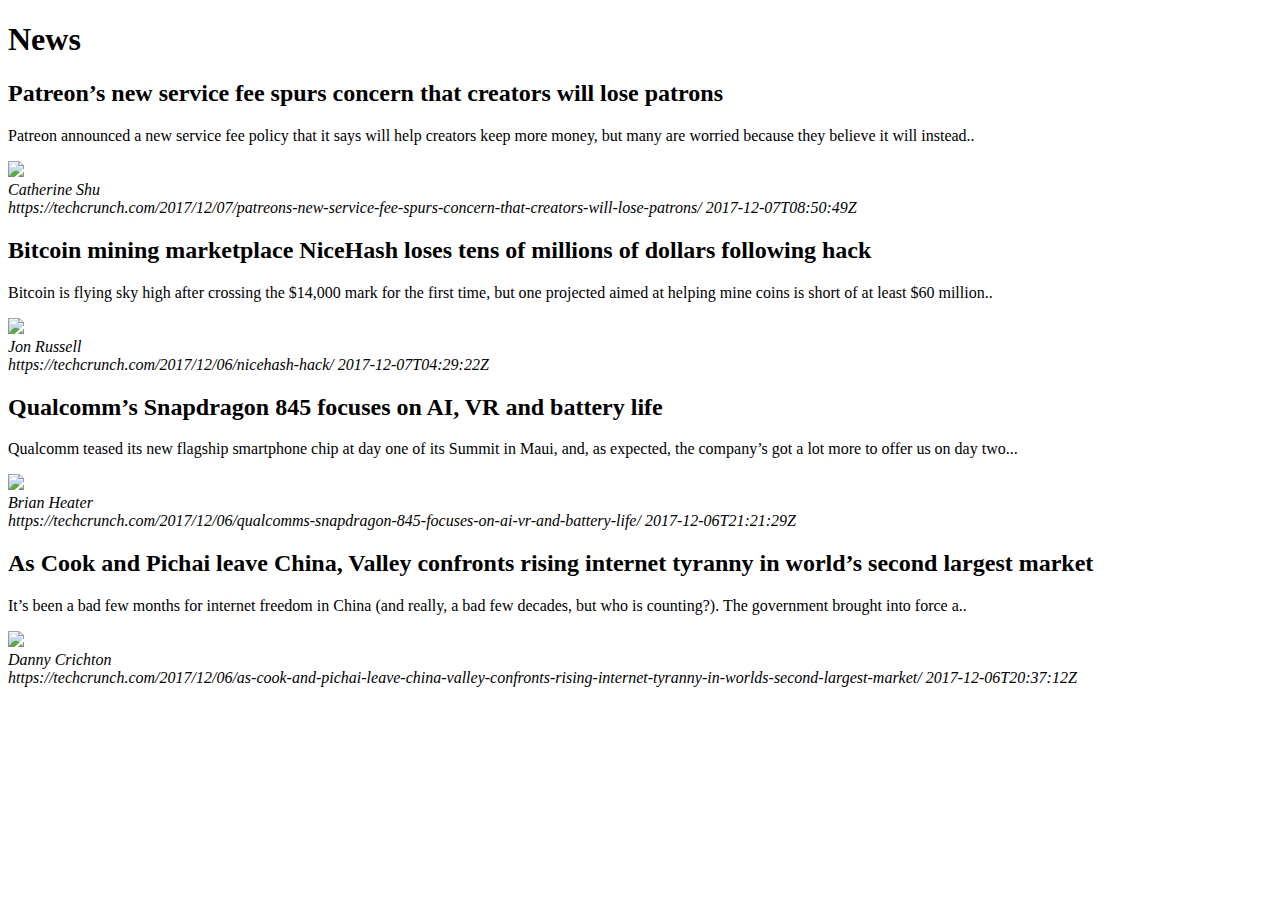
==== news_api/index.html @ e4c6f71f "initial commit" ====
<!DOCTYPE html>
<!--[if lt IE 7]>      <html class="no-js lt-ie9 lt-ie8 lt-ie7"> <![endif]-->
<!--[if IE 7]>         <html class="no-js lt-ie9 lt-ie8"> <![endif]-->
<!--[if IE 8]>         <html class="no-js lt-ie9"> <![endif]-->
<!--[if gt IE 8]><!--> <html class="no-js"> <!--<![endif]-->
    <head>
        <meta charset="utf-8">
        <meta http-equiv="X-UA-Compatible" content="IE=edge">
        <title></title>
        <meta name="description" content="">
        <meta name="viewport" content="width=device-width, initial-scale=1">
        <link rel="stylesheet" href="main.css">
    </head>
    <body>
        <!--[if lt IE 7]>
            <p class="browsehappy">You are using an <strong>outdated</strong> browser. Please <a href="#">upgrade your browser</a> to improve your experience.</p>
        <![endif]-->
        <header>
            <h1>News</h1>
        </header>

        <main id="news-container">

        </main>
        
        <footer>

        </footer>


        <script src="news.js"></script>

        <script src="main.js"></script>
    </body>
</html>
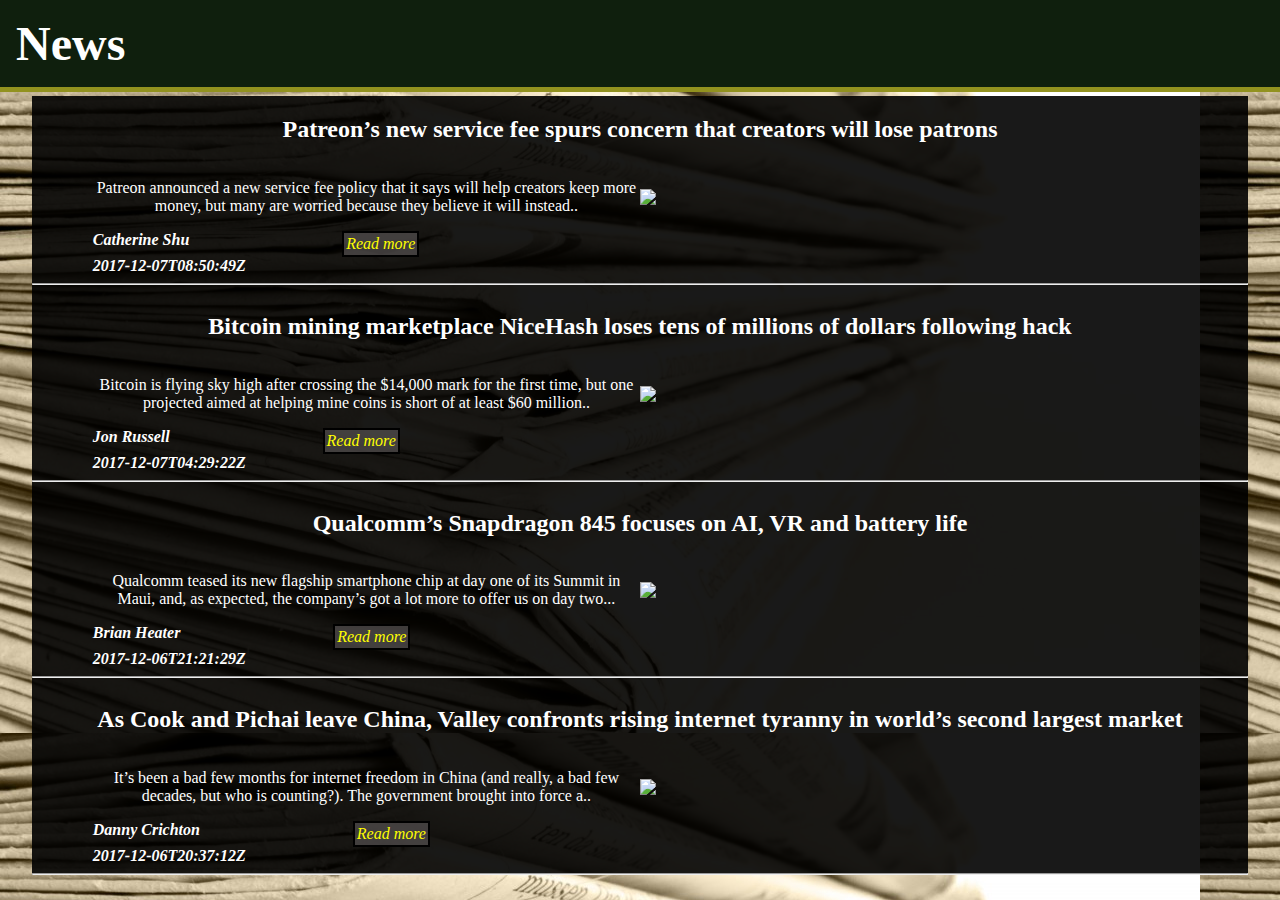
==== commit 98583d0c: "updated background and css" ====
--- a/news_api/index.html
+++ b/news_api/index.html
@@ -15,7 +15,9 @@
         <!--[if lt IE 7]>
             <p class="browsehappy">You are using an <strong>outdated</strong> browser. Please <a href="#">upgrade your browser</a> to improve your experience.</p>
         <![endif]-->
-        <header>
+        <div class="background"></div>
+        
+        <header class="page-header">
             <h1>News</h1>
         </header>
 
--- a/news_api/main.css
+++ b/news_api/main.css
@@ -0,0 +1,108 @@
+body {
+    margin: 0;
+    background-image: url('newspaper.png');
+    background-attachment: fixed;
+    color: white;
+}
+
+.background {
+
+}
+
+header {
+    width: 100%;
+
+
+}
+
+    .page-header {
+        position: fixed;
+        padding: 1em;
+        margin-top: -6em;
+        background: rgba(15, 31, 13, 1);
+        border-bottom: 5px solid rgba(146, 146, 31, 1);
+    }
+
+    h1 {
+        margin: 0;
+        font-size: 3em;
+    }
+
+main {
+    width: 95%;
+    background: rgba(0, 0, 0, 0.9);
+    margin: 6em auto 1em auto;
+    z-index:  2;
+
+}
+
+    .article-container {
+        display: flex;
+        flex-wrap: wrap;
+        align-items: center;
+        width: 90%;
+        margin: 0 auto;
+    }
+
+        .article-header {
+            text-align: center;
+        }
+
+            .article-title {
+                padding: 0;
+            }
+
+        .description {
+            width: 50%;
+            text-align: center;
+        }
+
+        img {
+            width:50%;
+        }
+
+        .article-citation {
+            text-decoration: none;
+            display: flex;
+            flex-wrap: wrap;
+        }
+
+            .author {
+                font-weight: bold;
+                flex: 50%;
+            }
+
+            .published {
+                width: 50%;
+                font-weight: bold;
+                font-style: italic;
+
+            }
+
+            .source {
+                text-decoration: none;
+                background: rgba(82, 77, 77, 0.75);
+                color: yellow;
+                align-self: center;
+                padding: 2px;
+                border: 2px solid black;
+
+            }
+
+@media screen and (max-width: 780px) {
+
+    img {
+        width: 100%;
+    }
+
+    .description {
+        width: 100%;
+    }
+    main {
+        background: rgba(0, 0, 0, 0.7);
+
+    }
+    .author {
+        padding-top: 1em;
+    }
+}